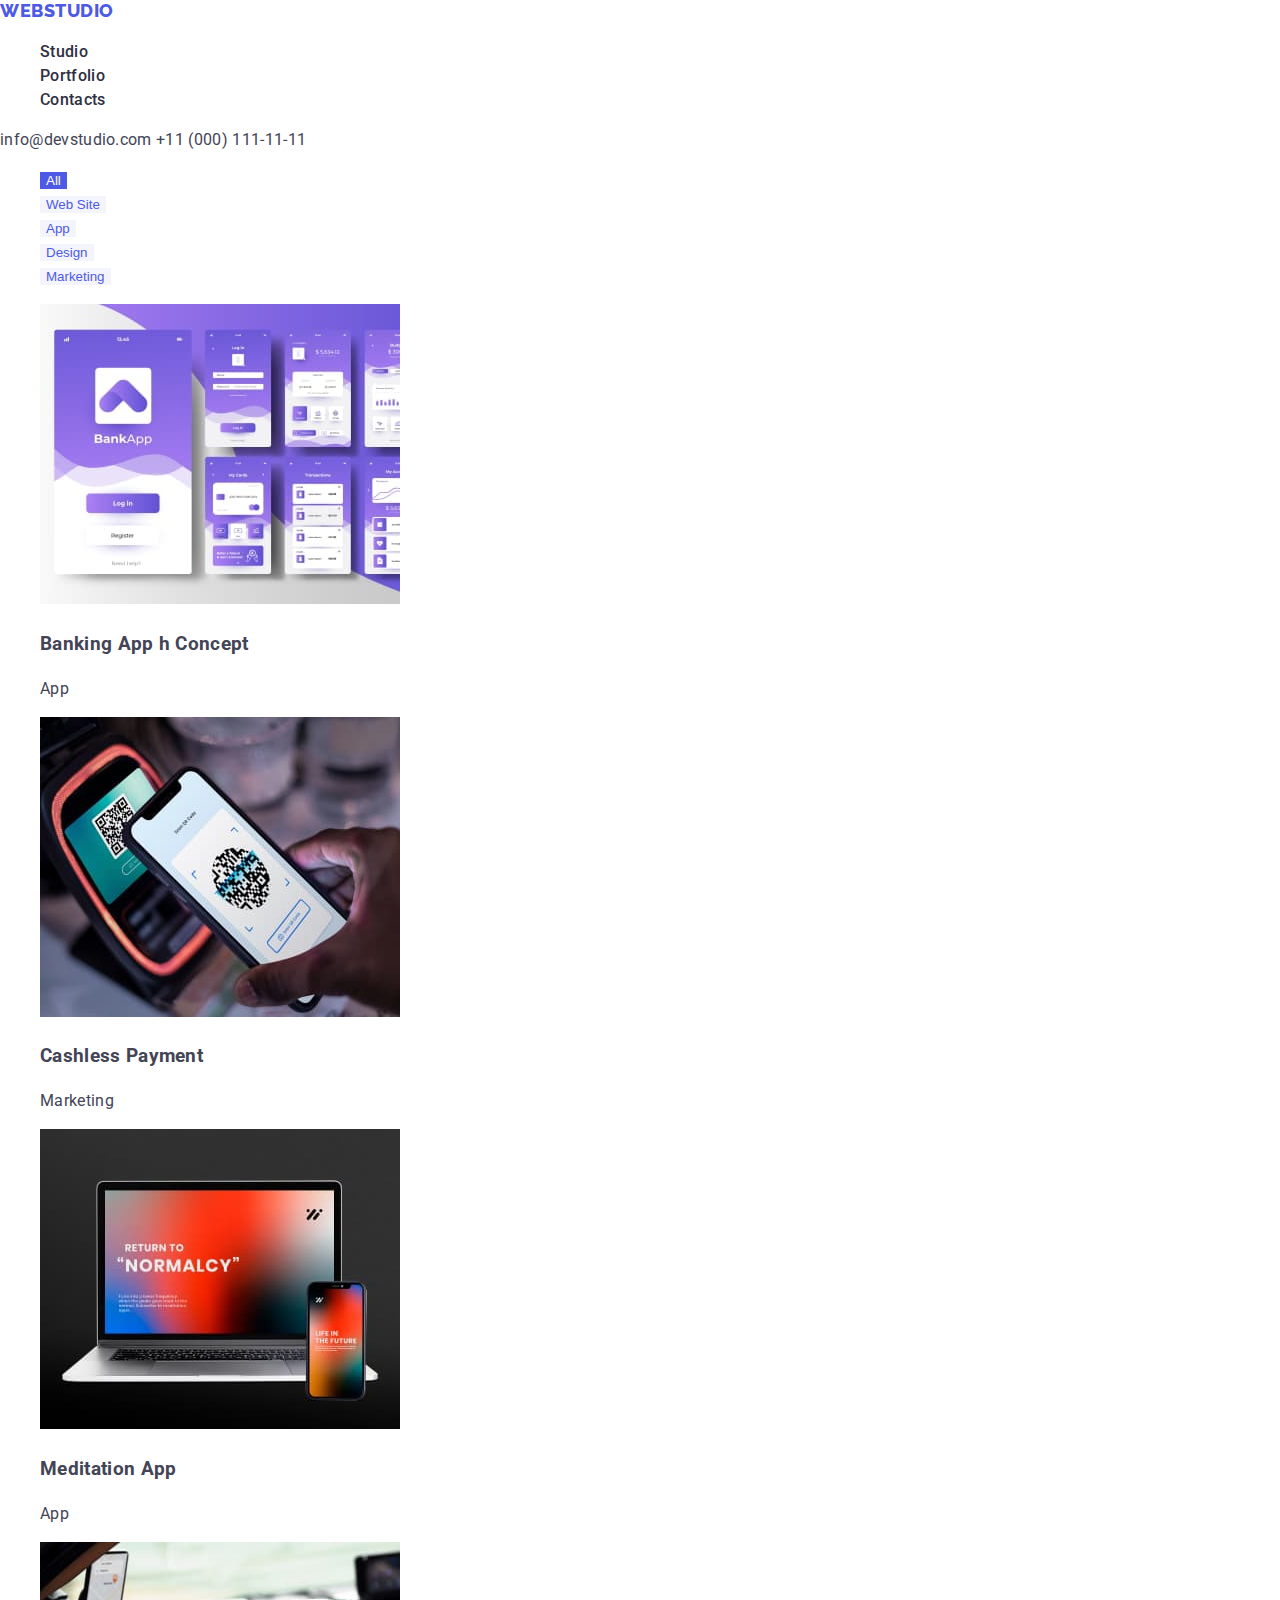
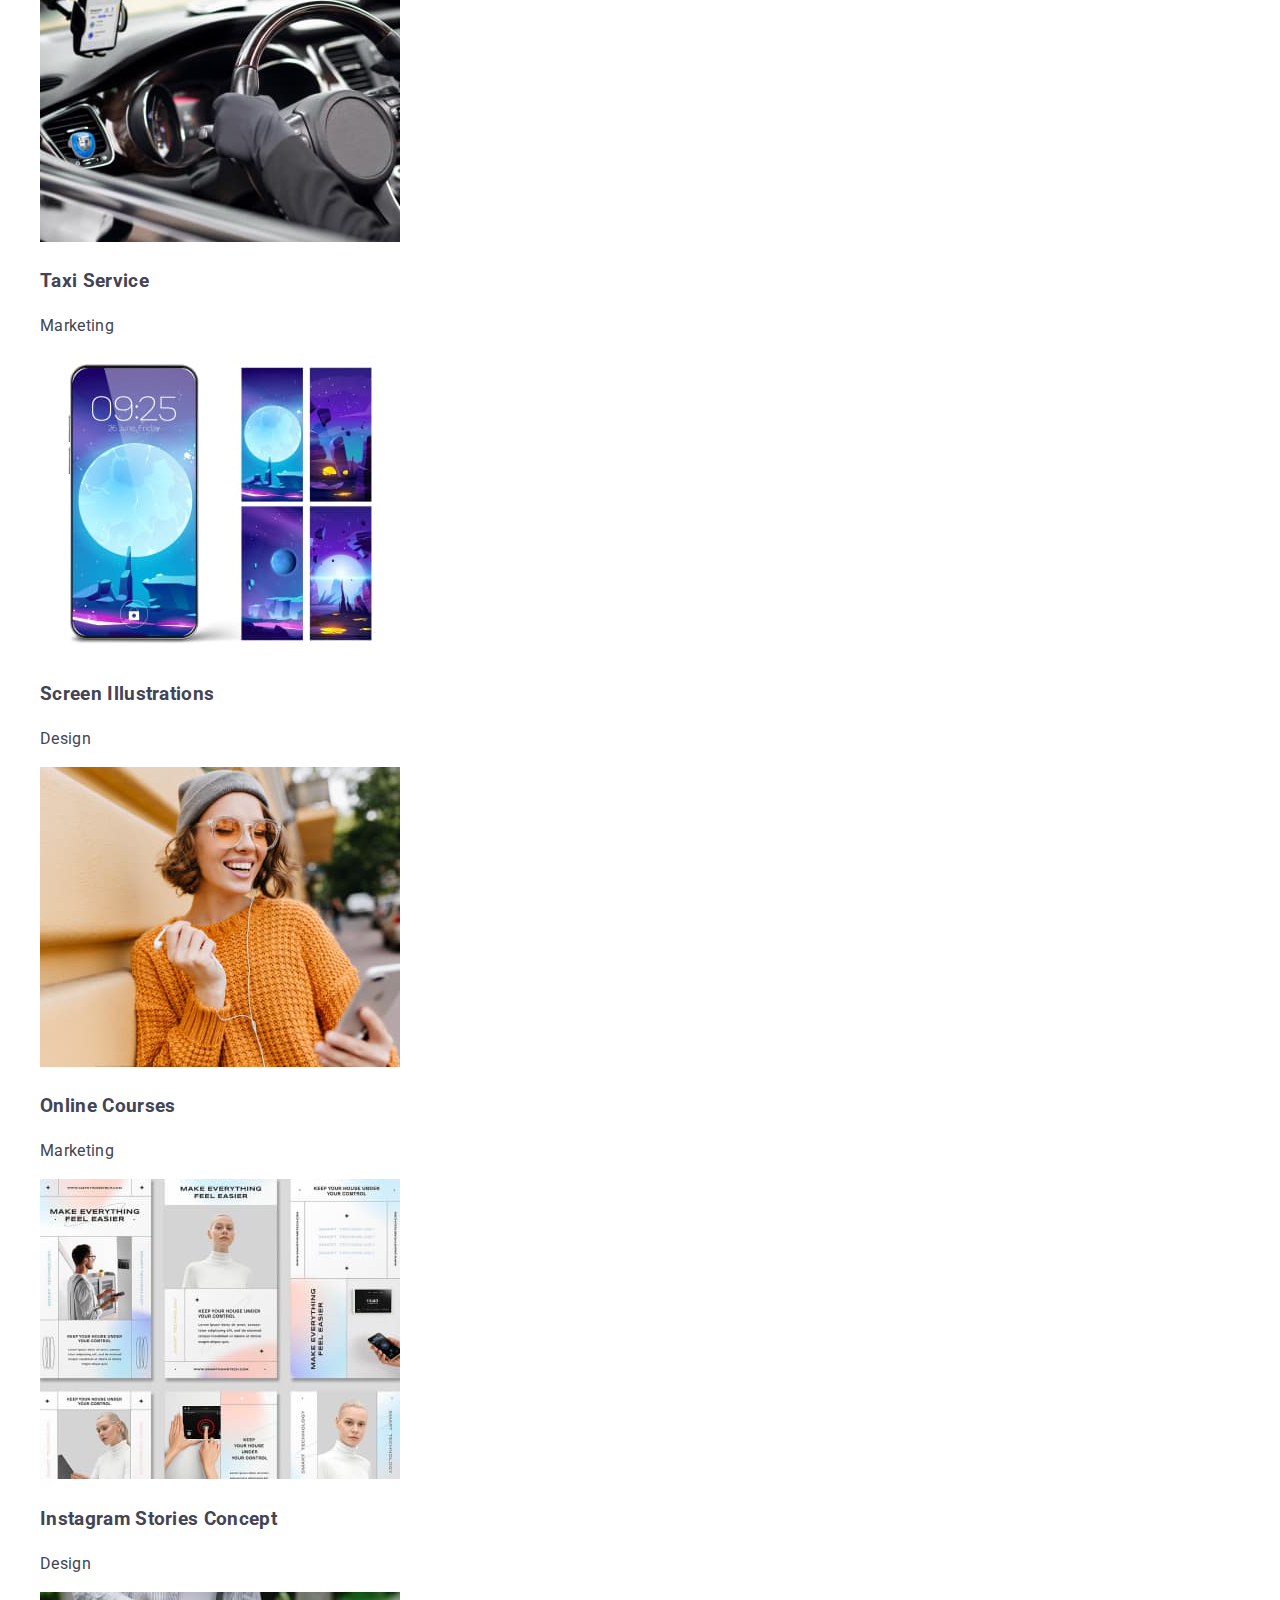
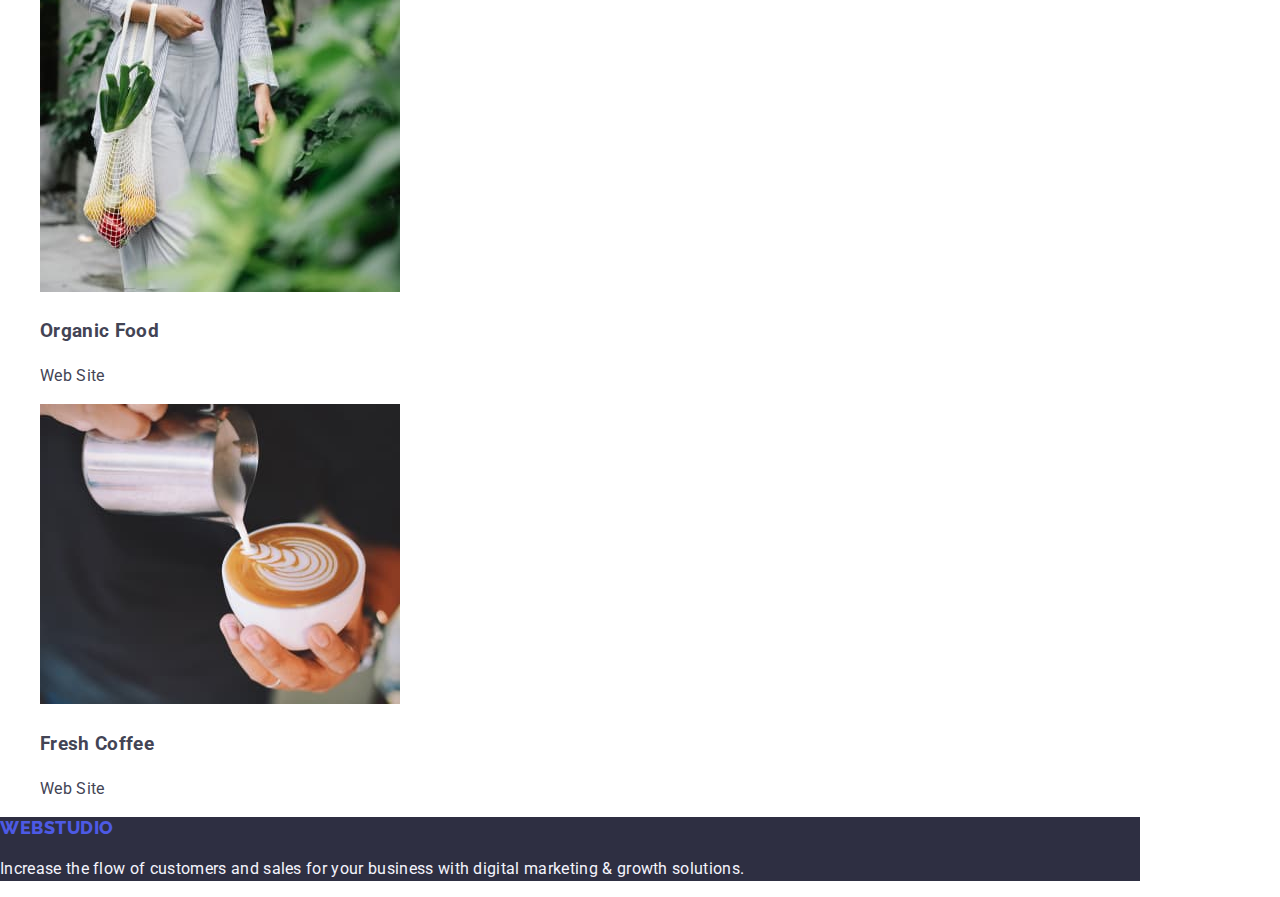
==== portfolio.html @ 4506b1e1 "загрузка portfolio-page" ====
<!DOCTYPE html>
<html lang="en">

<head>
    <meta charset="UTF-8">
    <meta http-equiv="X-UA-Compatible" content="IE=edge">
    <meta name="viewport" content="width=device-width, initial-scale=1.0">
    <link
        href="https://fonts.googleapis.com/css2?family=Raleway:wght@800&family=Roboto:wght@400;500;700;900&display=swap"
        rel="stylesheet">
    <link rel="stylesheet" href="./style.css">
    <title>portfolio</title>
</head>

<body>
    <!-- header  -->
    <header>
        <nav>
            <a href="" class="accent-text-color list logo ">WebStudio</a>
            <ul class="list">
                <li> <a href="./index.html" target="_blank" class="heading-color list nav">Studio</a> </li>
                <li> <a href="" class="heading-color list nav">Portfolio</a> </li>
                <li> <a href="" class="heading-color list nav">Contacts</a> </li>
            </ul>
        </nav>
        <address>
            <a href="mailto:info@devstudio.com" class="list address">info@devstudio.com</a>
            <a href="tel:+11(000)111-11-11" class="list address">+11 (000) 111-11-11</a>
        </address>

    </header>
    <main>
        <ul class="list">
            <li> <button type="button" class="button-bcg">All</button> </li>
            <li> <button type="button" class="button-color">Web Site</button> </li>
            <li> <button type="button" class="button-color">App</button> </li>
            <li> <button type="button" class="button-color">Design</button> </li>
            <li> <button type="button" class="button-color">Marketing</button> </li>
        </ul>
        <!-- gallery -->
        <ul class="list">
            <li>
                <img src="./images/portfolio/bank-app.jpg" alt="gllery" width="360" height="300">
                <h3>Banking App h Concept</h3>
                <p>App</p>
            </li>
            <li>
                <img src="./images/portfolio/scan-qr.jpg" alt="gllery" width="360" height="300">
                <h3>Cashless Payment</h3>
                <p>Marketing</p>
            </li>
            <li>
                <img src="./images/portfolio/laptop.jpg" alt="gllery" width="360" height="300">
                <h3>Meditation App</h3>
                <p>App</p>
            </li>
            <li>
                <img src="./images/portfolio/driving.jpg" alt="gllery" width="360" height="300">
                <h3>Taxi Service</h3>
                <p>Marketing</p>
            </li>
            <li>
                <img src="./images/portfolio/Illustrations.jpg" alt="gllery" width="360" height="300">
                <h3>Screen Illustrations</h3>
                <p>Design</p>
            </li>
            <li>
                <img src="./images/portfolio/course.jpg" alt="gllery" width="360" height="300">
                <h3>Online Courses</h3>
                <p>Marketing</p>
            </li>
            <li>
                <img src="./images/portfolio/stories.jpg" alt="gllery" width="360" height="300">
                <h3>Instagram Stories Concept</h3>
                <p>Design</p>
            </li>
            <li>
                <img src="./images/portfolio/food.jpg" alt="gllery" width="360" height="300">
                <h3>Organic Food</h3>
                <p>Web Site</p>
            </li>
            <li>
                <img src="./images/portfolio/coffe.jpg" alt="gllery" width="360" height="300">
                <h3>Fresh Coffee</h3>
                <p>Web Site</p>
            </li>
        </ul>
    </main>
    <!-- footer -->
    <footer class="footer-color main-bcg">
        <a href="" class="accent-text-color list logo ">WebStudio</a>
        <p>Increase the flow of customers and sales for your business with digital marketing & growth solutions.</p>
    </footer>

</body>

</html>
---- style.css ----
:root {
    --accent: #4D5AE5;
    --text-footer: #F4F4FD;
    --section-bcg-color: #F4F4FD;
    --text: #434455;
    --heading-color: #2E2F42;
    --button-color: #4D5AE5;
    --border-color: #E7E9FC;
}

body {
    margin: 0;
    padding: 0;
    color: var(--text);
    font-family: Roboto, sans-serif;
    font-weight: 400;
    font-size: 16px;
    line-height: 1.5;
    letter-spacing: 0.02em;

}


.list {
    list-style: none;
    text-decoration: none;
}

/* color-correction    ↓↓↓ */
.accent-text-color {
    color: var(--accent);
}

.accent-bcg-color {
    background-color: var(--accent);
    color: #ffffff;
}

.address {
    color: var(--text);
}

.heading-color {
    color: var(--heading-color);
}

.caption {
    color: #ffffff;
}

.main-bcg {
    width: 1140px;
    background-color: var(--heading-color);
}

.section-bcg-color {
    background-color: var(--section-bcg-color);
    width: 1140px;
}

.footer-color {
    color: var(--text-footer);
}



/* text-correction ↓↓↓ */

.logo {
    font-family: 'Raleway';
    text-transform: uppercase;
    letter-spacing: 0.03em;
    font-weight: 800;
    font-size: 18px;
    line-height: 1.5px;

}

.nav {
    letter-spacing: 0.02em;
    font-weight: 500;
    font-size: 16px;
    line-height: 1.5;
}

.address {
    font-style: normal;
    font-weight: 400;
    font-size: 16px;
    line-height: 1.5;
    letter-spacing: 0.02em;
}

.caption {
    font-weight: 700;
    font-size: 56px;
    line-height: 1.07;
    letter-spacing: 0.02em;

}

.btn-text-correction {
    font-weight: 500;
    font-size: 16px;
    line-height: 1.5;
    letter-spacing: 0.04em;
}

.title {
    font-weight: 700;
    font-size: 36px;
    line-height: 1.11;
    letter-spacing: 0.02em;
}

.subtitle {
    font-weight: 500;
    font-size: 20px;
    line-height: 1.2;
    letter-spacing: 0.02em;
}



/* portfolio color decaration  */
.button-bcg {
    background-color: var(--button-color);
    color: #ffffff;
    border: none;
    cursor: pointer;
}

.button-color {
    color: var(--button-color);
    background-color: var(--section-bcg-color);
    border: 1px var(--border-color);
    cursor: pointer;
}

.button-color:hover {
    background-color: var(--button-color);
    color: #ffffff;
    cursor: pointer;
}

.button-color:focus {
    outline: 1px solid var(--button-color);
}

.button-bcg:focus {
    outline: 1px solid var(--button-color)
}
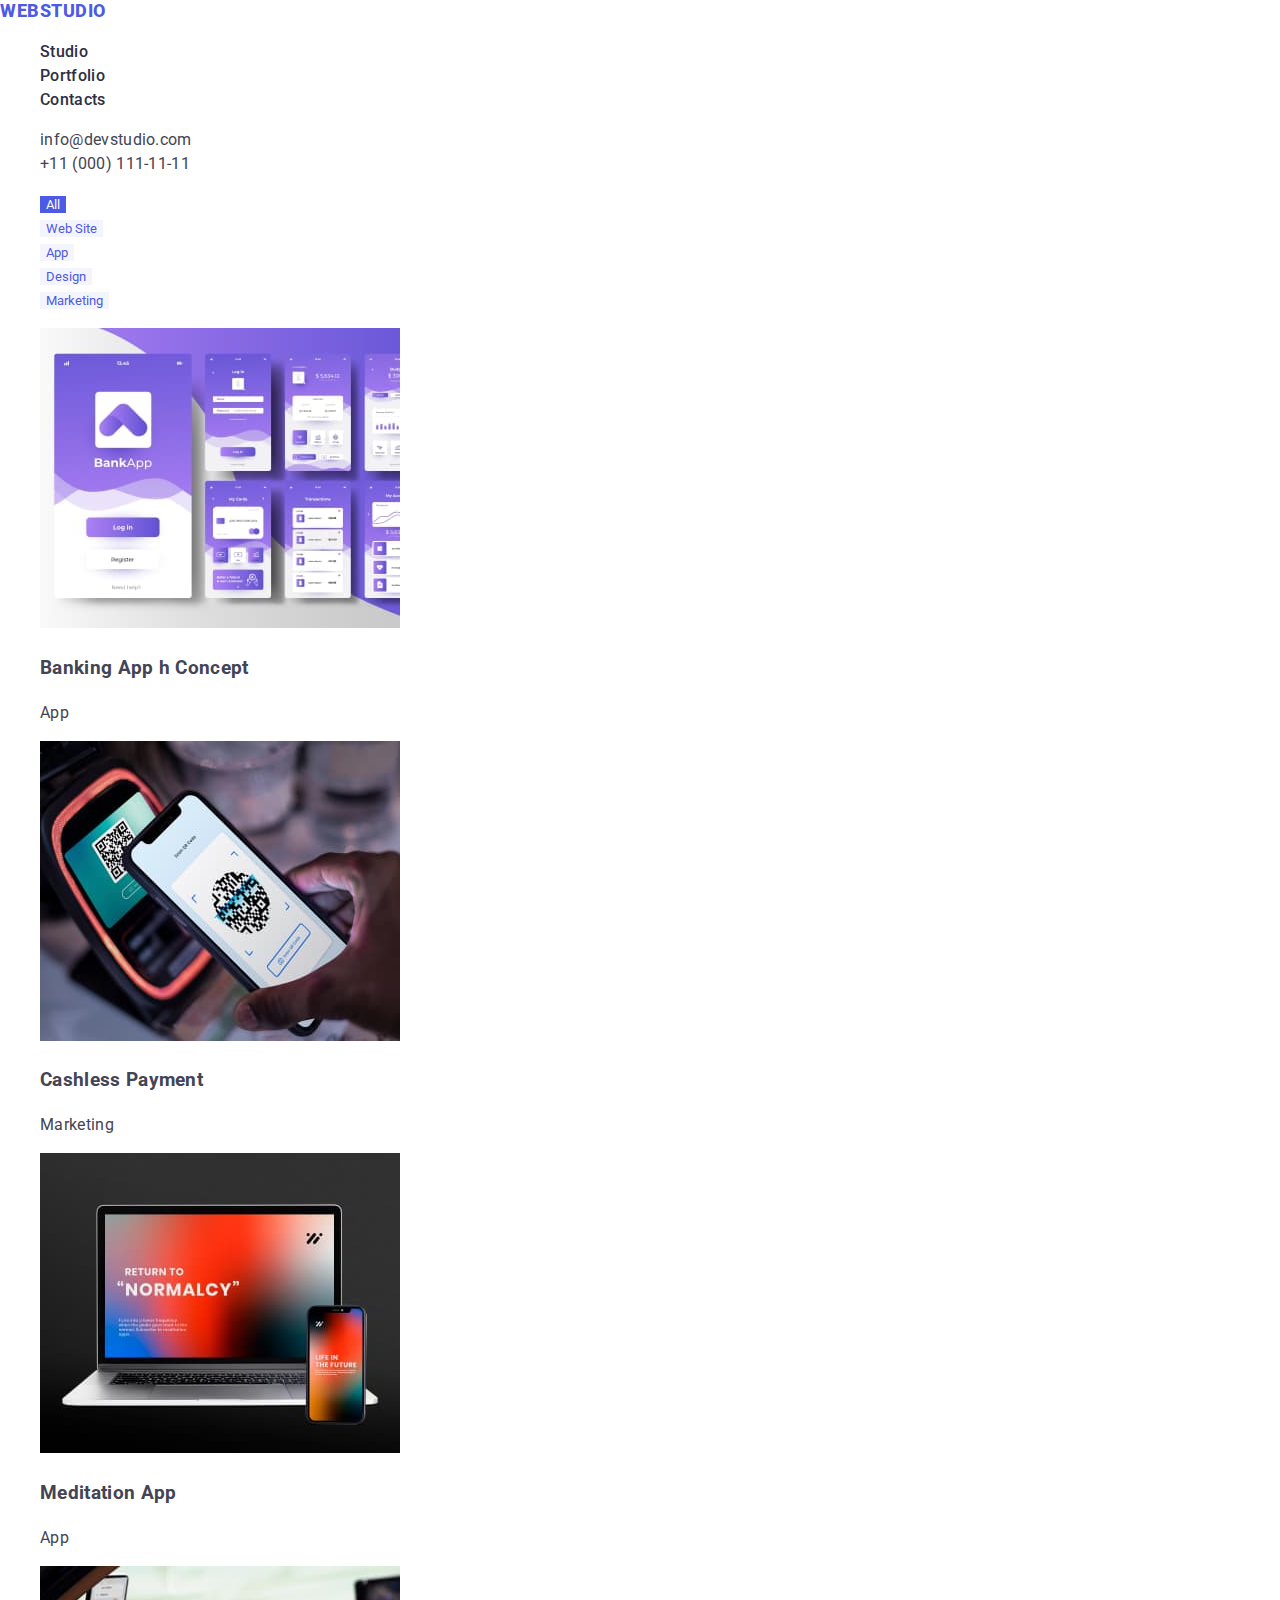
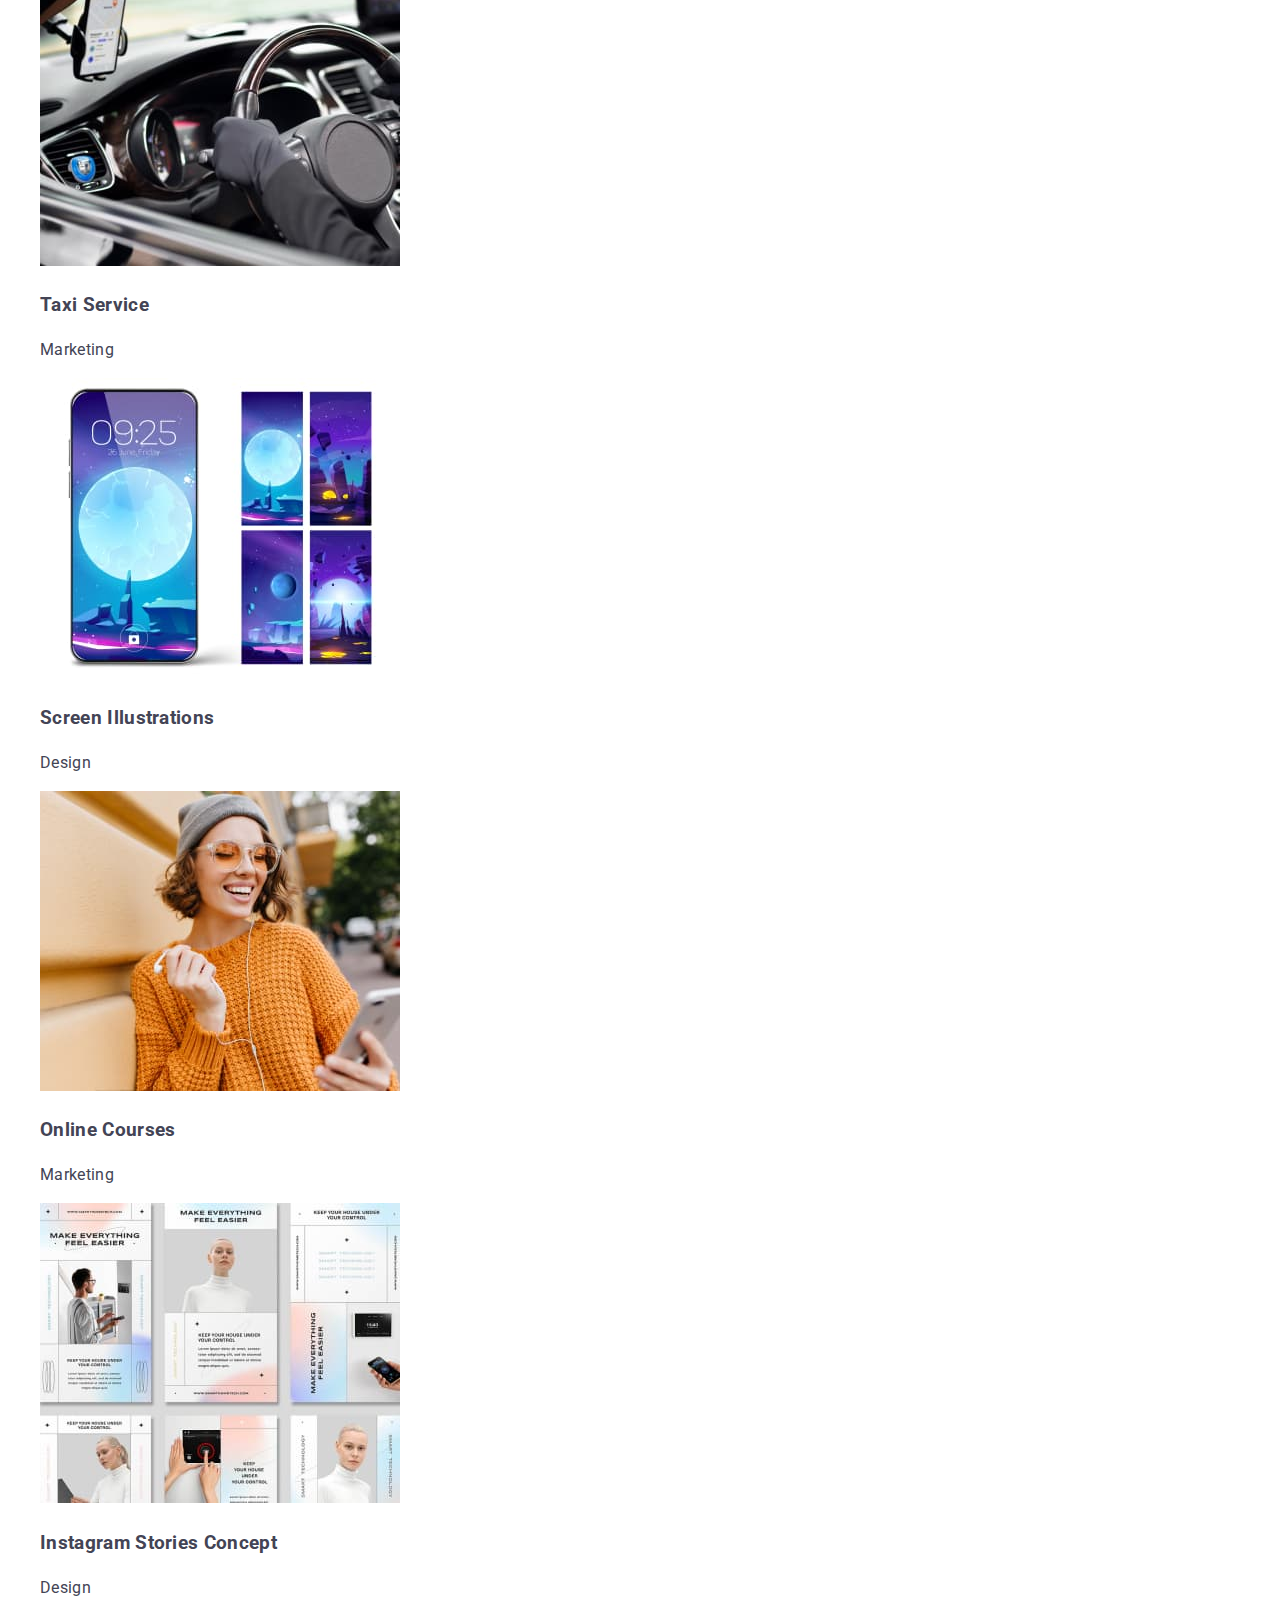
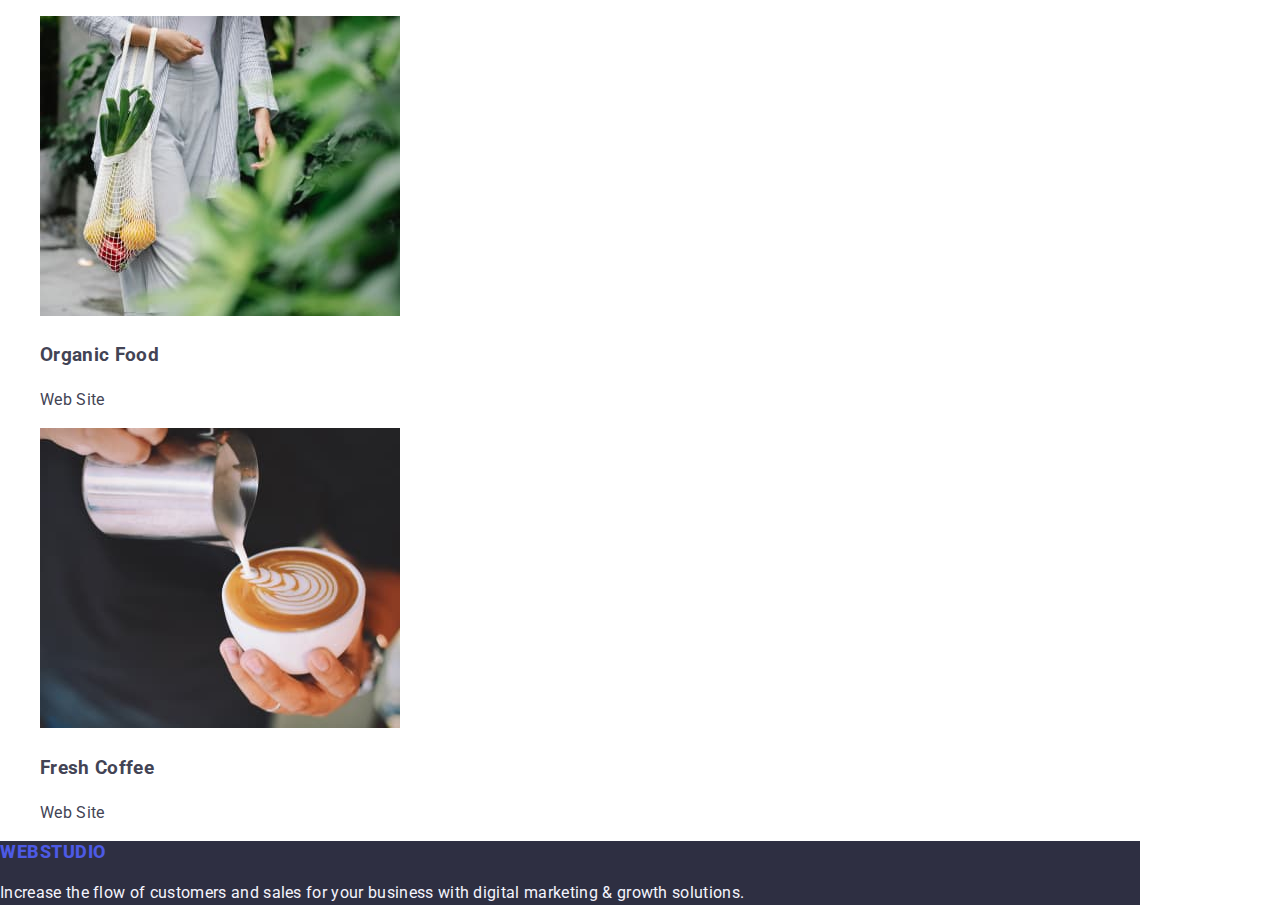
==== commit 23e19bef: "home-work-2-02" ====
--- a/portfolio.html
+++ b/portfolio.html
@@ -16,33 +16,41 @@
     <!-- header  -->
     <header>
         <nav>
-            <a href="" class="accent-text-color list logo ">WebStudio</a>
+            <a href="" class="accent-text-color list logo  ">Web<span>Studio</span></a>
             <ul class="list">
-                <li> <a href="./index.html" target="_blank" class="heading-color list nav">Studio</a> </li>
+                <li> <a href="./index.html" class="heading-color list nav link">Studio</a> </li>
                 <li> <a href="" class="heading-color list nav">Portfolio</a> </li>
                 <li> <a href="" class="heading-color list nav">Contacts</a> </li>
             </ul>
         </nav>
         <address>
-            <a href="mailto:info@devstudio.com" class="list address">info@devstudio.com</a>
-            <a href="tel:+11(000)111-11-11" class="list address">+11 (000) 111-11-11</a>
+            <ul class="list items-list">
+                <li><a href="mailto:info@devstudio.com" class="list items-address link">info@devstudio.com</a></li>
+                <li><a href="tel:+11(000)111-11-11" class="list items-address link">+11 (000) 111-11-11</a></li>
+            </ul>
         </address>
 
     </header>
     <main>
-        <ul class="list">
-            <li> <button type="button" class="button-bcg">All</button> </li>
-            <li> <button type="button" class="button-color">Web Site</button> </li>
-            <li> <button type="button" class="button-color">App</button> </li>
-            <li> <button type="button" class="button-color">Design</button> </li>
-            <li> <button type="button" class="button-color">Marketing</button> </li>
-        </ul>
+        <section>
+            <h1 hidden class="caption">Portfolio</h1>
+            <ul class="list">
+                <li> <button type="button" class="button-bcg">All</button> </li>
+                <li> <button type="button" class="button-color">Web Site</button> </li>
+                <li> <button type="button" class="button-color">App</button> </li>
+                <li> <button type="button" class="button-color">Design</button> </li>
+                <li> <button type="button" class="button-color">Marketing</button> </li>
+            </ul>
+        </section>
         <!-- gallery -->
+        <section>
+
+        </section>
         <ul class="list">
             <li>
                 <img src="./images/portfolio/bank-app.jpg" alt="gllery" width="360" height="300">
                 <h3>Banking App h Concept</h3>
-                <p>App</p>
+                <p class="tag-p">App</p>
             </li>
             <li>
                 <img src="./images/portfolio/scan-qr.jpg" alt="gllery" width="360" height="300">
--- a/style.css
+++ b/style.css
@@ -6,6 +6,7 @@
     --heading-color: #2E2F42;
     --button-color: #4D5AE5;
     --border-color: #E7E9FC;
+
 }
 
 body {
@@ -17,6 +18,7 @@
     font-size: 16px;
     line-height: 1.5;
     letter-spacing: 0.02em;
+    background-color: #FFFFFF;
 
 }
 
@@ -27,6 +29,8 @@
 }
 
 /* color-correction    ↓↓↓ */
+
+/* header */
 .accent-text-color {
     color: var(--accent);
 }
@@ -36,9 +40,26 @@
     color: #ffffff;
 }
 
-.address {
+.link span {
+    color: var(--heading-color);
+}
+
+.link:hover, .link:focus {
+    color: #404bbf;
+}
+
+
+.items-address {
     color: var(--text);
 }
+
+.items-address:hover,
+.items-address:focus {
+    color: #404bbf;
+}
+
+
+
 
 .heading-color {
     color: var(--heading-color);
@@ -46,6 +67,7 @@
 
 .caption {
     color: #ffffff;
+    text-align: center
 }
 
 .main-bcg {
@@ -67,14 +89,15 @@
 /* text-correction ↓↓↓ */
 
 .logo {
-    font-family: 'Raleway';
+    font-family: 'Raleway'sans-serif;
     text-transform: uppercase;
     letter-spacing: 0.03em;
     font-weight: 800;
     font-size: 18px;
-    line-height: 1.5px;
+    line-height: 1.17px;
 
 }
+
 
 .nav {
     letter-spacing: 0.02em;
@@ -83,12 +106,16 @@
     line-height: 1.5;
 }
 
-.address {
+.items-address {
     font-style: normal;
     font-weight: 400;
     font-size: 16px;
     line-height: 1.5;
     letter-spacing: 0.02em;
+}
+
+.items-list {
+    list-style: none
 }
 
 .caption {
@@ -128,6 +155,7 @@
     color: #ffffff;
     border: none;
     cursor: pointer;
+
 }
 
 .button-color {
@@ -149,4 +177,22 @@
 
 .button-bcg:focus {
     outline: 1px solid var(--button-color)
+}
+
+
+/* portfolio text decaration  */
+
+.button-bcg {
+    font-family: "Roboto", sans-serif;
+    cursor: pointer;
+}
+
+.button-color {
+    font-family: "Roboto", sans-serif;
+    cursor: pointer;
+}
+
+.button-bcg:hover,
+.button-color:focus {
+    background-color: #404bbf;
 }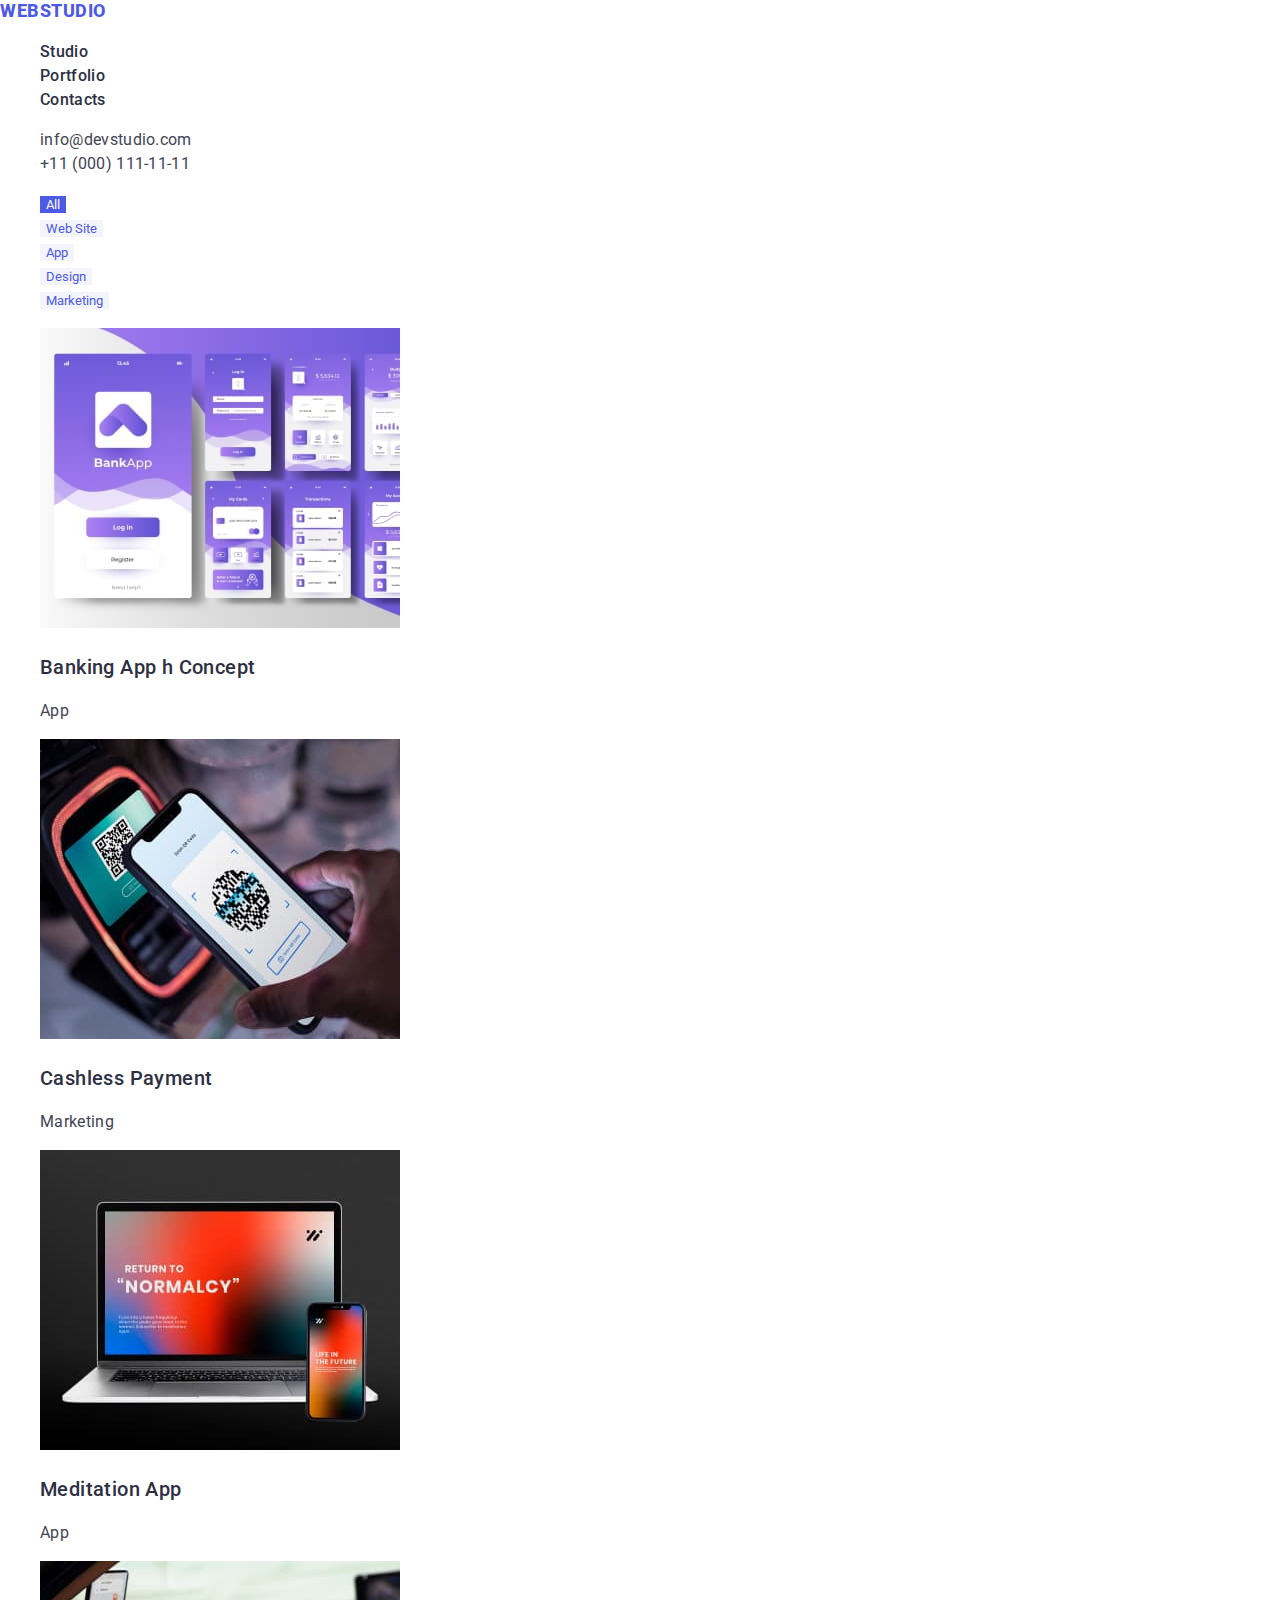
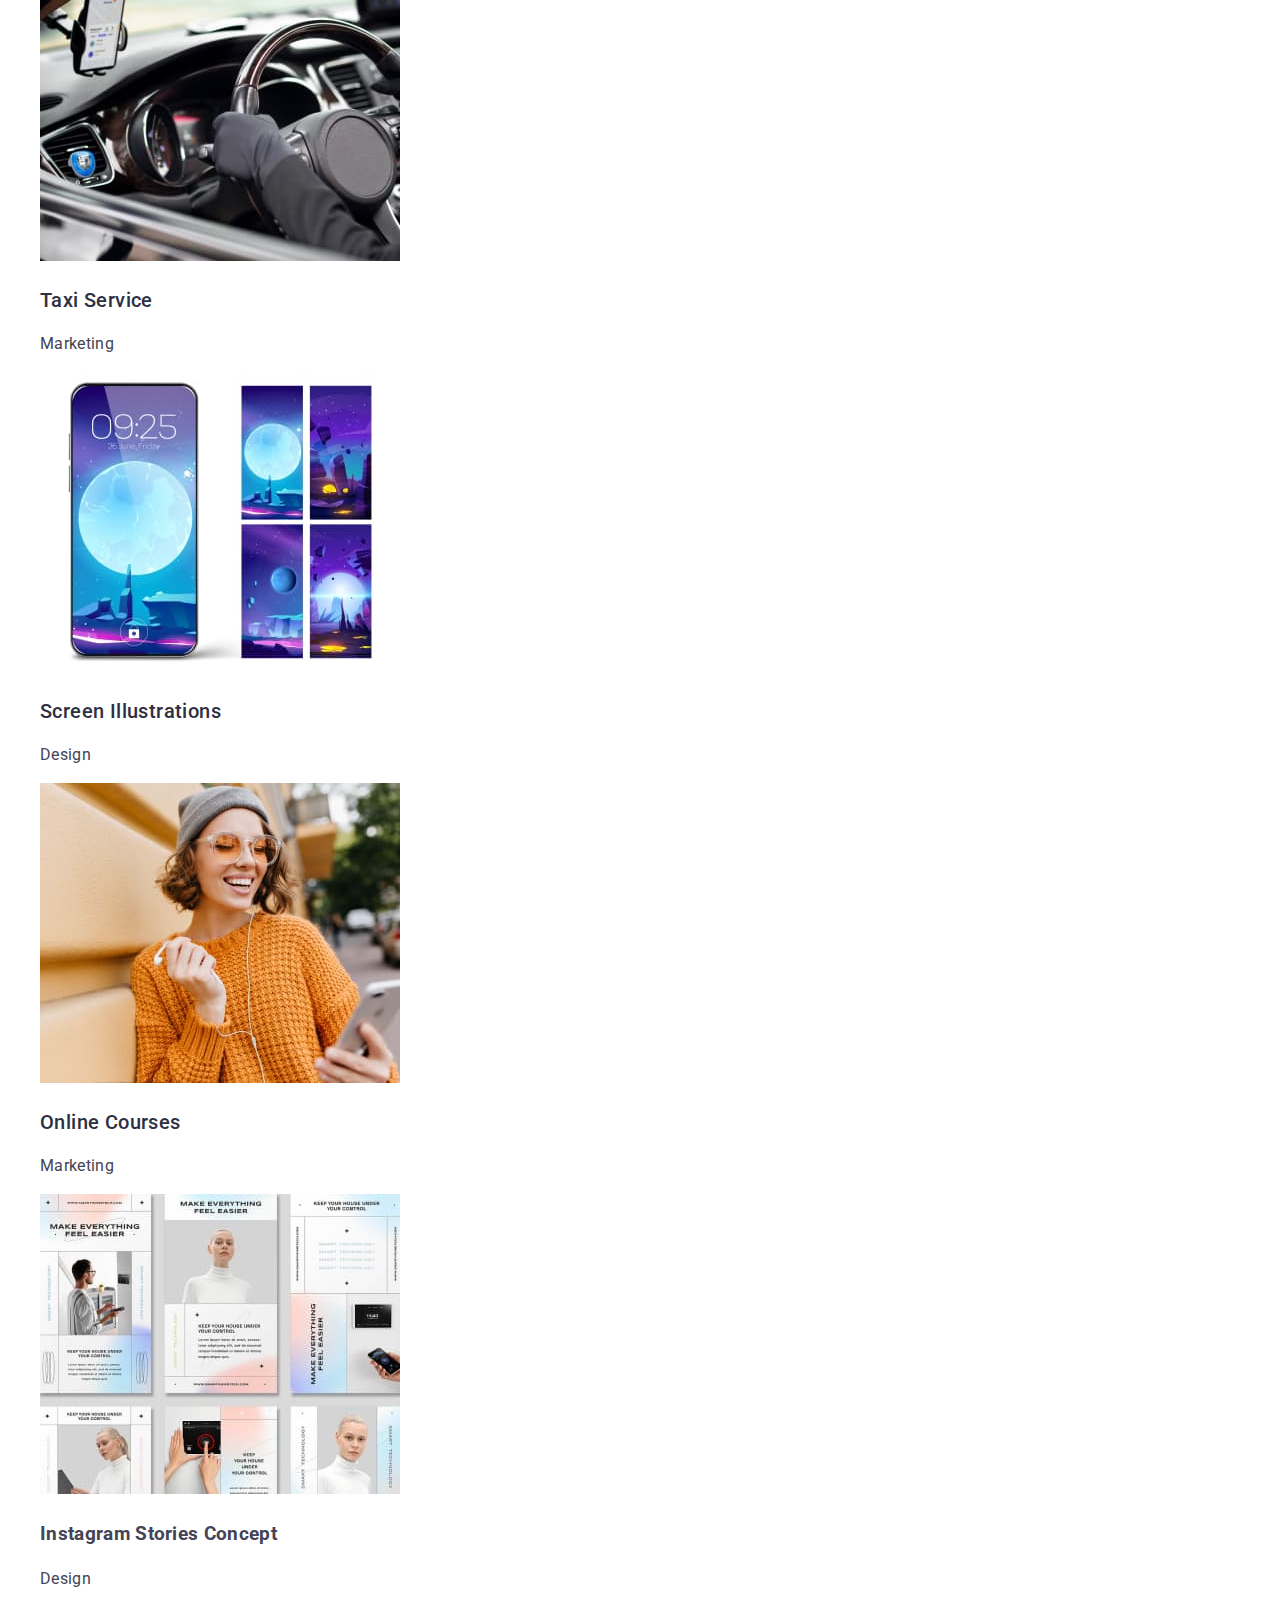
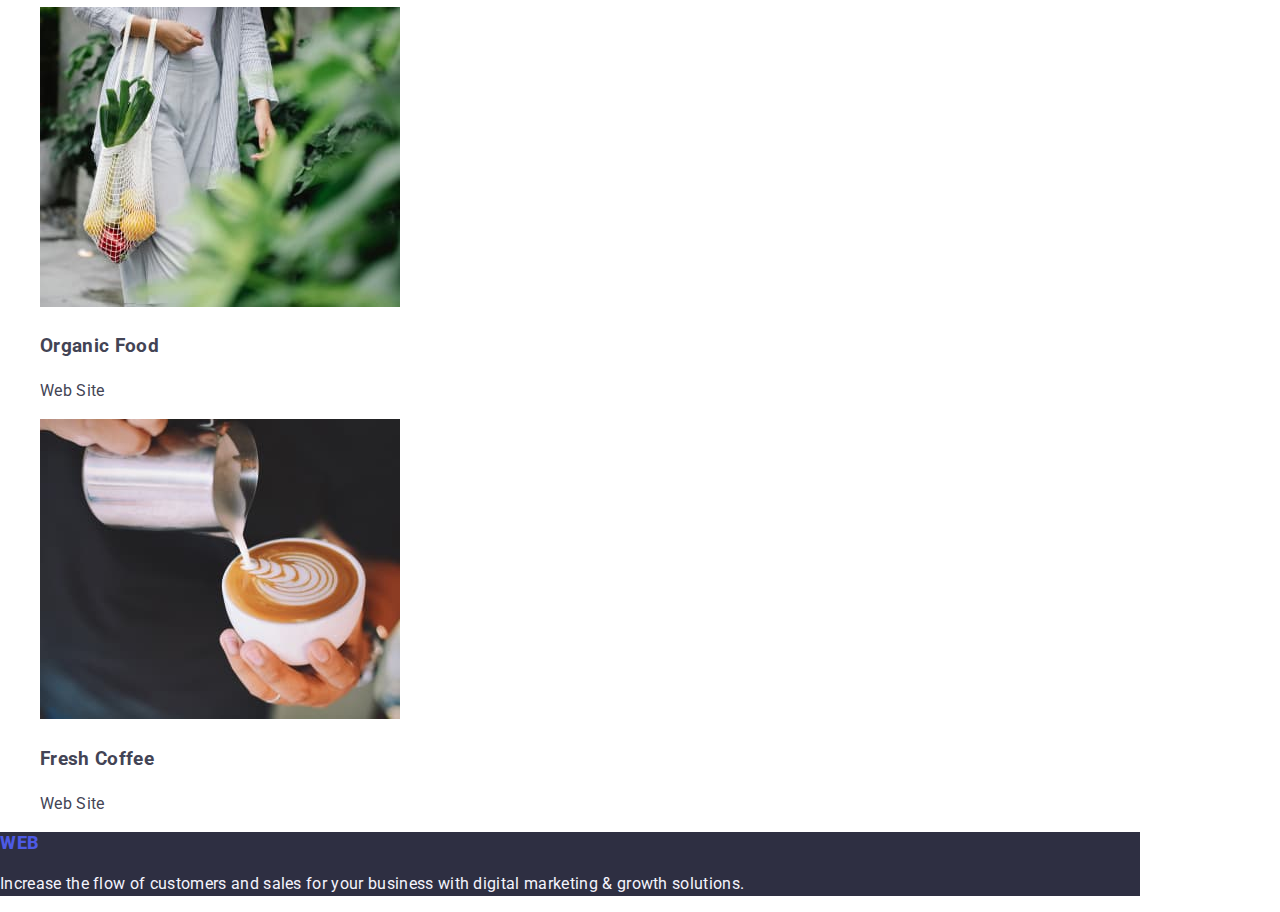
==== commit b8cc8277: "2 модуль работа над ошибками 2" ====
--- a/portfolio.html
+++ b/portfolio.html
@@ -11,6 +11,7 @@
     <link rel="stylesheet" href="./style.css">
     <title>portfolio</title>
 </head>
+
 
 <body>
     <!-- header  -->
@@ -34,7 +35,7 @@
     <main>
         <section>
             <h1 hidden class="caption">Portfolio</h1>
-            <ul class="list">
+            <ul class="list filter ">
                 <li> <button type="button" class="button-bcg">All</button> </li>
                 <li> <button type="button" class="button-color">Web Site</button> </li>
                 <li> <button type="button" class="button-color">App</button> </li>
@@ -42,62 +43,111 @@
                 <li> <button type="button" class="button-color">Marketing</button> </li>
             </ul>
         </section>
+
+
+
+
+
+
+
+
         <!-- gallery -->
         <section>
+            <ul class="list">
+                <li>
+                    <img src="./images/portfolio/bank-app.jpg" alt="gllery" width="360" height="300">
+                    <h3 class="heading-color subtitle">Banking App h Concept</h3 class="heading-color subtitle">
+                    <p class="tag-p">App</p>
+                </li>
+                <li>
+                    <img src="./images/portfolio/scan-qr.jpg" alt="gllery" width="360" height="300">
+                    <h3 class="heading-color subtitle">Cashless Payment</h3 class="heading-color subtitle">
+                    <p>Marketing</p>
+                </li>
+                <li>
+                    <img src="./images/portfolio/laptop.jpg" alt="gllery" width="360" height="300">
+                    <h3 class="heading-color subtitle">Meditation App</h3 class="heading-color subtitle">
+                    <p>App</p>
+                </li>
+            </ul class="list">
+        </section>
 
+
+
+
+
+
+
+
+
+
+
+        <section>
+            <ul class="list">
+                <li>
+                    <img src="./images/portfolio/driving.jpg" alt="gllery" width="360" height="300">
+                    <h3 class="heading-color subtitle">Taxi Service</h3 class="heading-color subtitle">
+                    <p>Marketing</p>
+                </li>
+                <li>
+                    <img src="./images/portfolio/Illustrations.jpg" alt="gllery" width="360" height="300">
+                    <h3 class="heading-color subtitle">Screen Illustrations</h3 class="heading-color subtitle">
+                    <p>Design</p>
+                </li>
+                <li>
+                    <img src="./images/portfolio/course.jpg" alt="gllery" width="360" height="300">
+                    <h3 class="heading-color subtitle">Online Courses</h3>
+                    <p>Marketing</p>
+                </li>
+            </ul class="list">
         </section>
-        <ul class="list">
-            <li>
-                <img src="./images/portfolio/bank-app.jpg" alt="gllery" width="360" height="300">
-                <h3>Banking App h Concept</h3>
-                <p class="tag-p">App</p>
-            </li>
-            <li>
-                <img src="./images/portfolio/scan-qr.jpg" alt="gllery" width="360" height="300">
-                <h3>Cashless Payment</h3>
-                <p>Marketing</p>
-            </li>
-            <li>
-                <img src="./images/portfolio/laptop.jpg" alt="gllery" width="360" height="300">
-                <h3>Meditation App</h3>
-                <p>App</p>
-            </li>
-            <li>
-                <img src="./images/portfolio/driving.jpg" alt="gllery" width="360" height="300">
-                <h3>Taxi Service</h3>
-                <p>Marketing</p>
-            </li>
-            <li>
-                <img src="./images/portfolio/Illustrations.jpg" alt="gllery" width="360" height="300">
-                <h3>Screen Illustrations</h3>
-                <p>Design</p>
-            </li>
-            <li>
-                <img src="./images/portfolio/course.jpg" alt="gllery" width="360" height="300">
-                <h3>Online Courses</h3>
-                <p>Marketing</p>
-            </li>
-            <li>
-                <img src="./images/portfolio/stories.jpg" alt="gllery" width="360" height="300">
-                <h3>Instagram Stories Concept</h3>
-                <p>Design</p>
-            </li>
-            <li>
-                <img src="./images/portfolio/food.jpg" alt="gllery" width="360" height="300">
-                <h3>Organic Food</h3>
-                <p>Web Site</p>
-            </li>
-            <li>
-                <img src="./images/portfolio/coffe.jpg" alt="gllery" width="360" height="300">
-                <h3>Fresh Coffee</h3>
-                <p>Web Site</p>
-            </li>
-        </ul>
+
+
+
+
+
+
+
+
+
+
+        <section>
+            <ul class="list">
+                <li>
+                    <img src="./images/portfolio/stories.jpg" alt="gllery" width="360" height="300">
+                    <h3>Instagram Stories Concept</h3>
+                    <p>Design</p>
+                </li>
+                <li>
+                    <img src="./images/portfolio/food.jpg" alt="gllery" width="360" height="300">
+                    <h3>Organic Food</h3>
+                    <p>Web Site</p>
+                </li>
+                <li>
+                    <img src="./images/portfolio/coffe.jpg" alt="gllery" width="360" height="300">
+                    <h3>Fresh Coffee</h3>
+                    <p>Web Site</p>
+                </li>
+            </ul class="list">
+        </section>
+
+
+
+
+
+
+
+
+
+
+
+
     </main>
     <!-- footer -->
     <footer class="footer-color main-bcg">
-        <a href="" class="accent-text-color list logo ">WebStudio</a>
-        <p>Increase the flow of customers and sales for your business with digital marketing & growth solutions.</p>
+        <a href="" class="accent-text-color list logo link ">Web<span>Studio</span></a>
+        <p class="tag-p">Increase the flow of customers and sales for your business with digital marketing & growth
+            solutions.</p>
     </footer>
 
 </body>
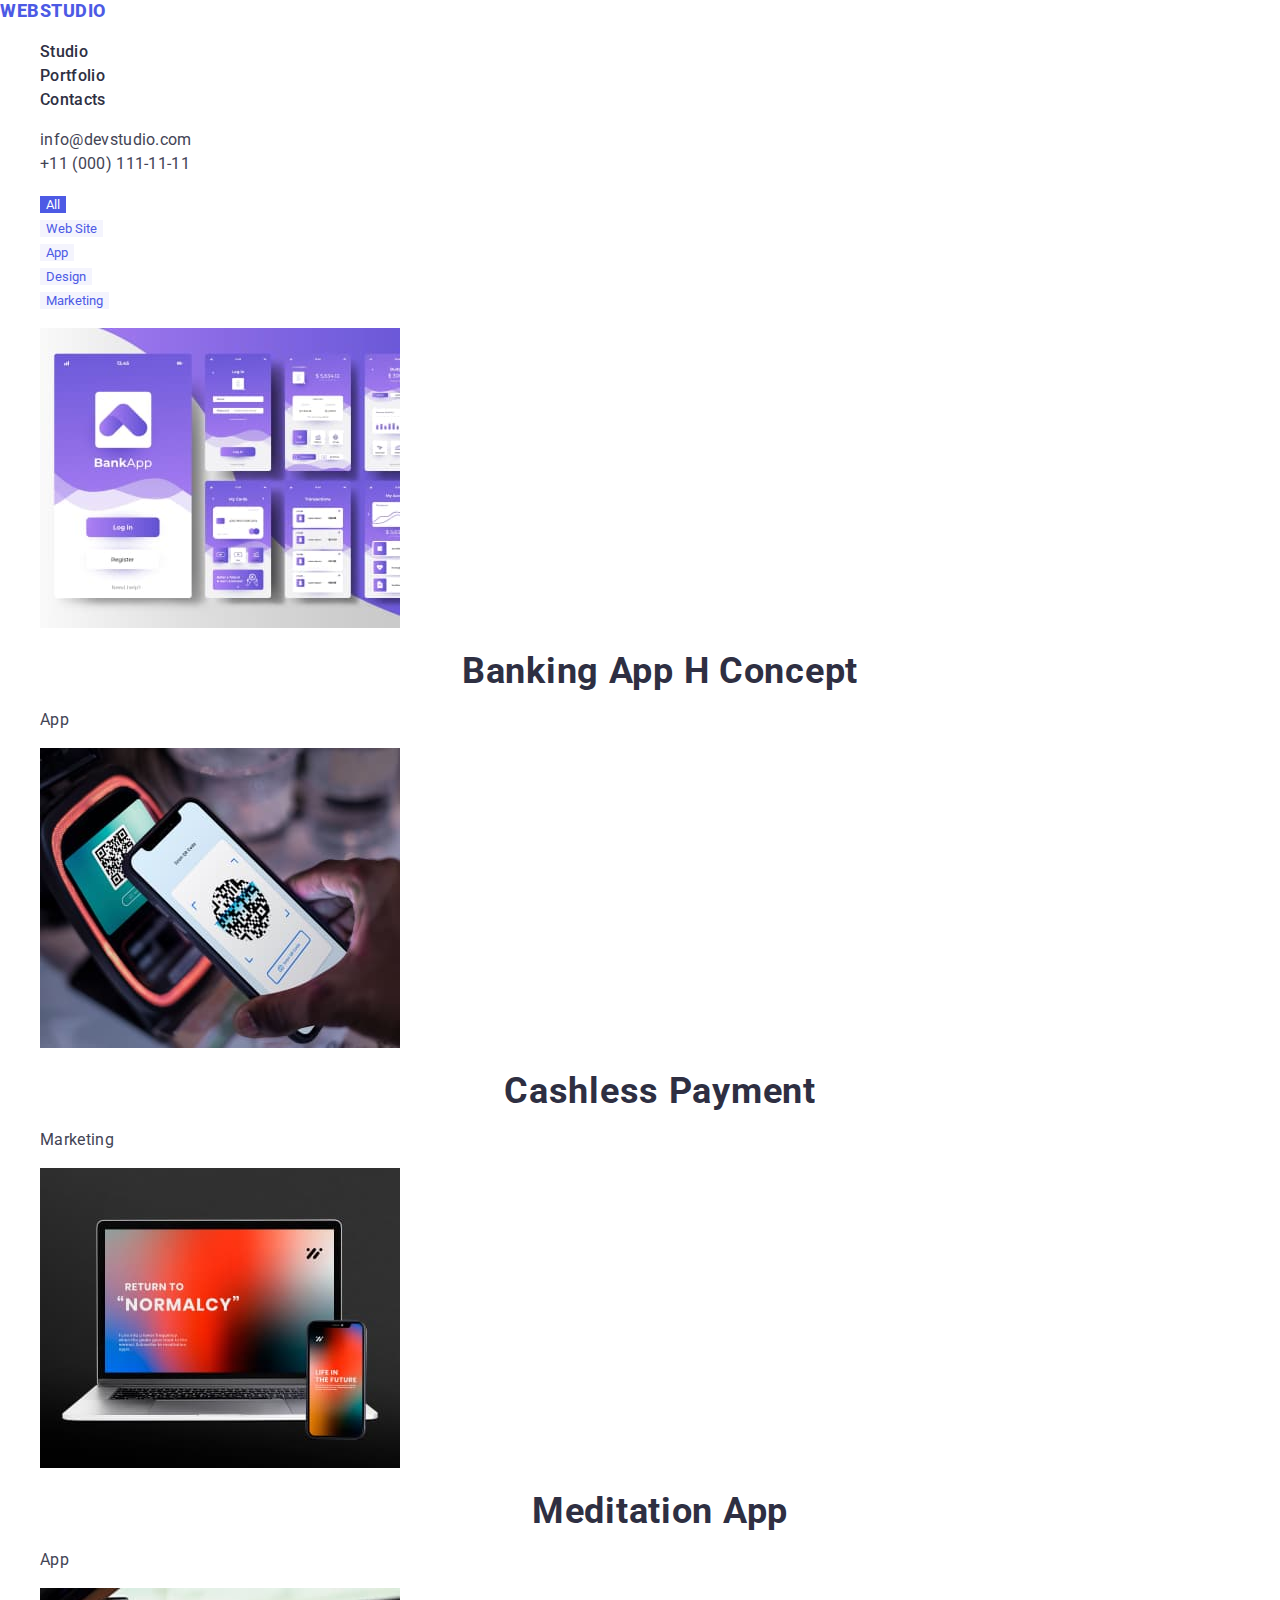
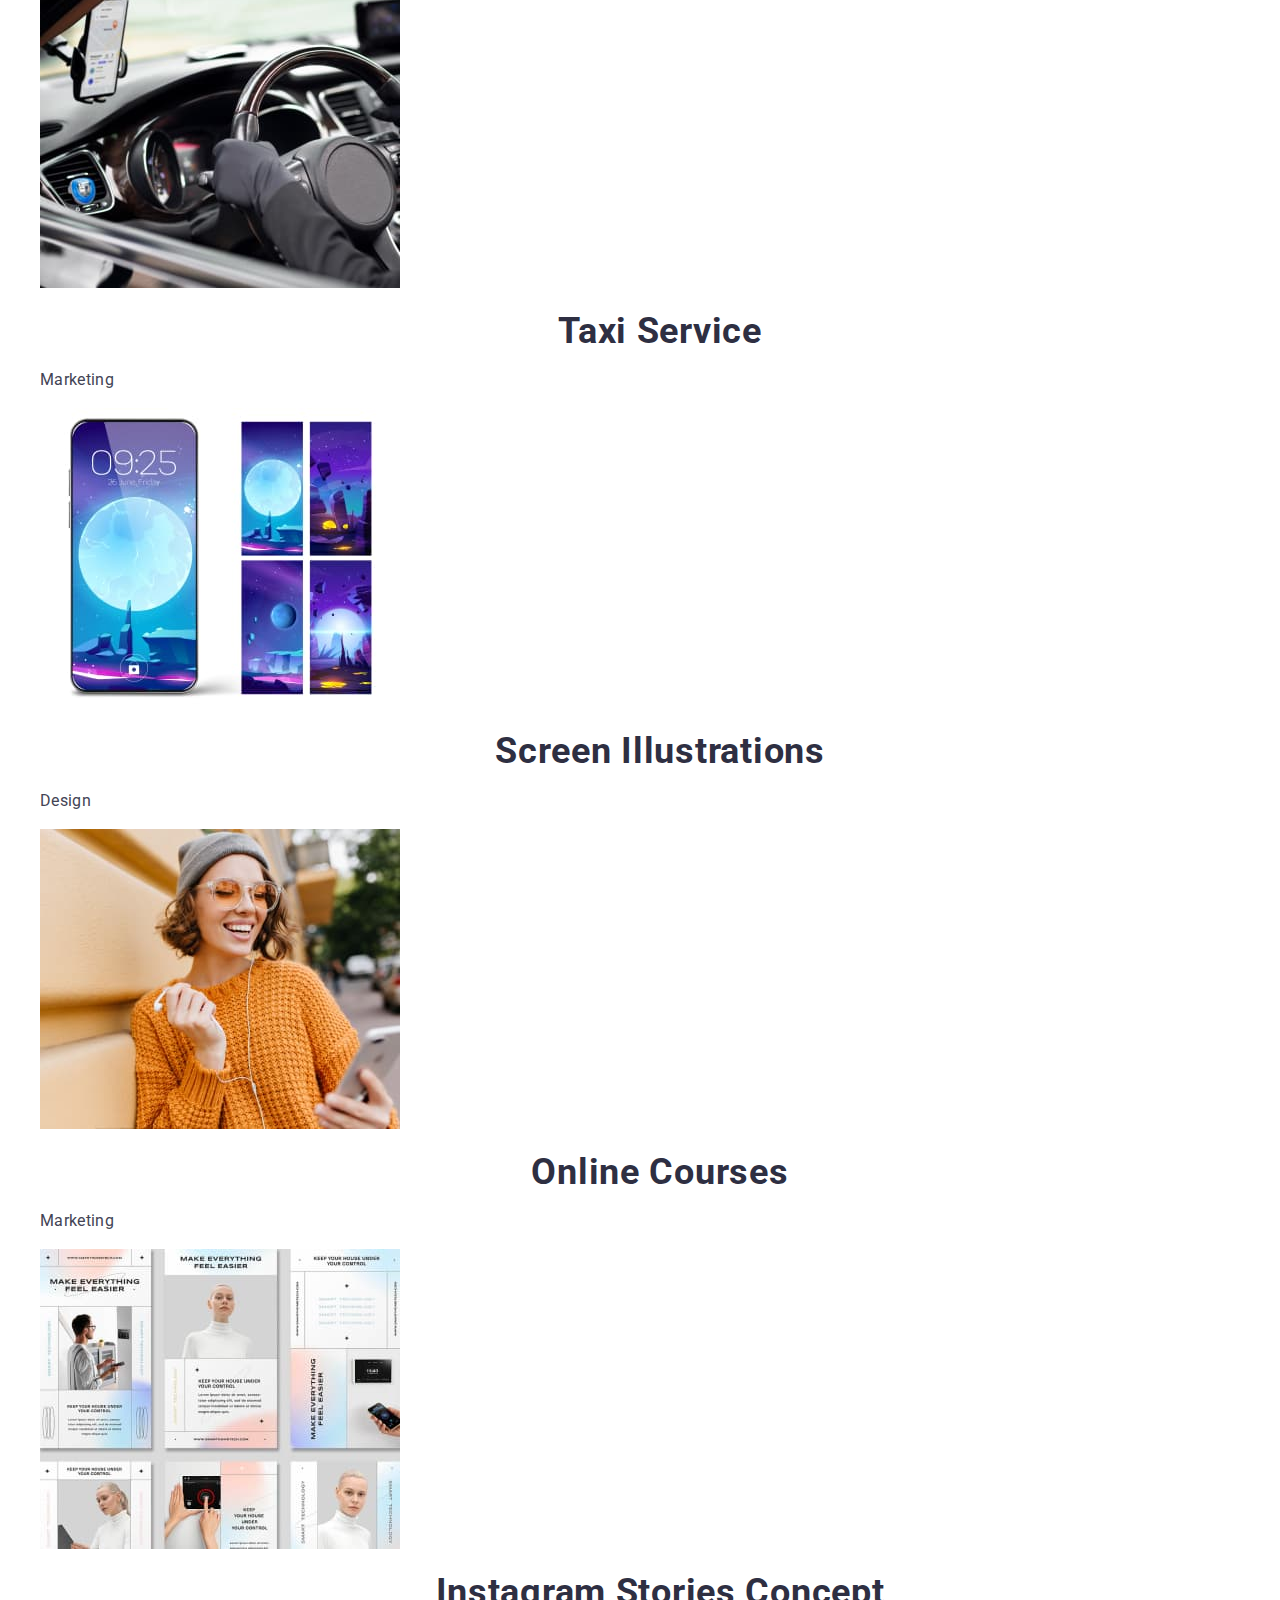
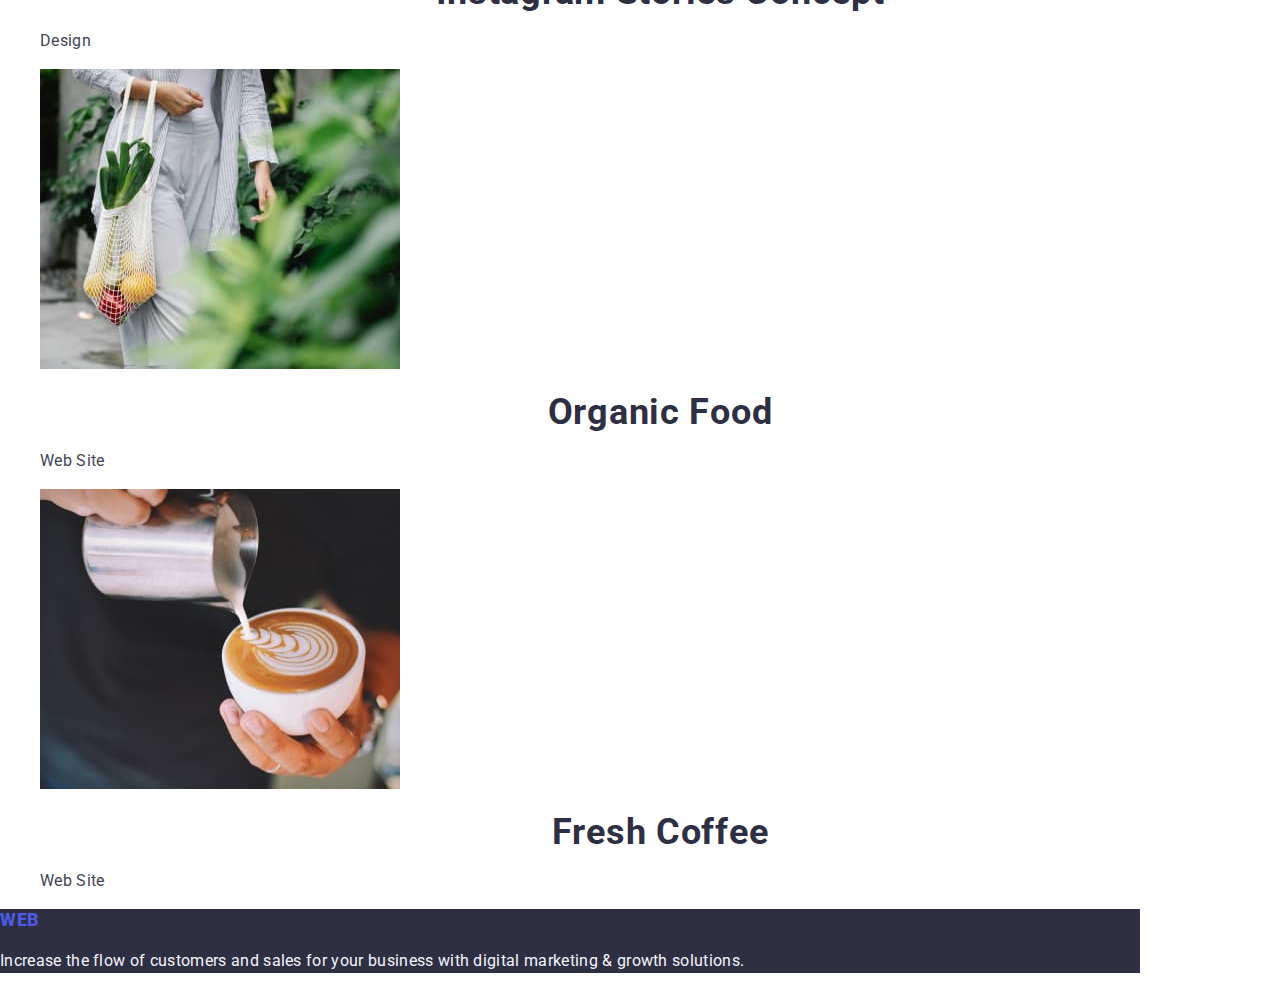
==== commit cfb375a7: "2 модуль работа над ошибками 3" ====
--- a/portfolio.html
+++ b/portfolio.html
@@ -32,6 +32,16 @@
         </address>
 
     </header>
+
+
+
+
+
+
+
+
+
+
     <main>
         <section>
             <h1 hidden class="caption">Portfolio</h1>
@@ -56,17 +66,17 @@
             <ul class="list">
                 <li>
                     <img src="./images/portfolio/bank-app.jpg" alt="gllery" width="360" height="300">
-                    <h3 class="heading-color subtitle">Banking App h Concept</h3 class="heading-color subtitle">
+                    <h3 class="portfolio-title">Banking App h Concept</h3>
                     <p class="tag-p">App</p>
                 </li>
                 <li>
                     <img src="./images/portfolio/scan-qr.jpg" alt="gllery" width="360" height="300">
-                    <h3 class="heading-color subtitle">Cashless Payment</h3 class="heading-color subtitle">
+                    <h3 class="portfolio-title">Cashless Payment</h3>
                     <p>Marketing</p>
                 </li>
                 <li>
                     <img src="./images/portfolio/laptop.jpg" alt="gllery" width="360" height="300">
-                    <h3 class="heading-color subtitle">Meditation App</h3 class="heading-color subtitle">
+                    <h3 class="portfolio-title">Meditation App</h3>
                     <p>App</p>
                 </li>
             </ul class="list">
@@ -86,17 +96,17 @@
             <ul class="list">
                 <li>
                     <img src="./images/portfolio/driving.jpg" alt="gllery" width="360" height="300">
-                    <h3 class="heading-color subtitle">Taxi Service</h3 class="heading-color subtitle">
+                    <h3 class="portfolio-title">Taxi Service</h3>
                     <p>Marketing</p>
                 </li>
                 <li>
                     <img src="./images/portfolio/Illustrations.jpg" alt="gllery" width="360" height="300">
-                    <h3 class="heading-color subtitle">Screen Illustrations</h3 class="heading-color subtitle">
+                    <h3 class="portfolio-title">Screen Illustrations</h3>
                     <p>Design</p>
                 </li>
                 <li>
                     <img src="./images/portfolio/course.jpg" alt="gllery" width="360" height="300">
-                    <h3 class="heading-color subtitle">Online Courses</h3>
+                    <h3 class="portfolio-title">Online Courses</h3>
                     <p>Marketing</p>
                 </li>
             </ul class="list">
@@ -111,26 +121,25 @@
 
 
 
-        <section>
+        <section section-4>
             <ul class="list">
                 <li>
                     <img src="./images/portfolio/stories.jpg" alt="gllery" width="360" height="300">
-                    <h3>Instagram Stories Concept</h3>
+                    <h3 class="portfolio-title">Instagram Stories Concept</h3>
                     <p>Design</p>
                 </li>
                 <li>
                     <img src="./images/portfolio/food.jpg" alt="gllery" width="360" height="300">
-                    <h3>Organic Food</h3>
+                    <h3 class="portfolio-title">Organic Food</h3>
                     <p>Web Site</p>
                 </li>
                 <li>
                     <img src="./images/portfolio/coffe.jpg" alt="gllery" width="360" height="300">
-                    <h3>Fresh Coffee</h3>
+                    <h3 class="portfolio-title">Fresh Coffee</h3>
                     <p>Web Site</p>
                 </li>
             </ul class="list">
         </section>
-
 
 
 
--- a/style.css
+++ b/style.css
@@ -26,6 +26,7 @@
 .list {
     list-style: none;
     text-decoration: none;
+
 }
 
 /* color-correction    ↓↓↓ */
@@ -195,4 +196,18 @@
 .button-bcg:hover,
 .button-color:focus {
     background-color: #404bbf;
+}
+
+.section-4 {
+    background-color: #F4F4FD;
+}
+
+.portfolio-title {
+    font-size: 36px;
+    line-height: 1.11px;
+    text-align: center;
+    letter-spacing: 0.02em;
+    text-transform: capitalize;
+    color: #2e2f42;
+
 }